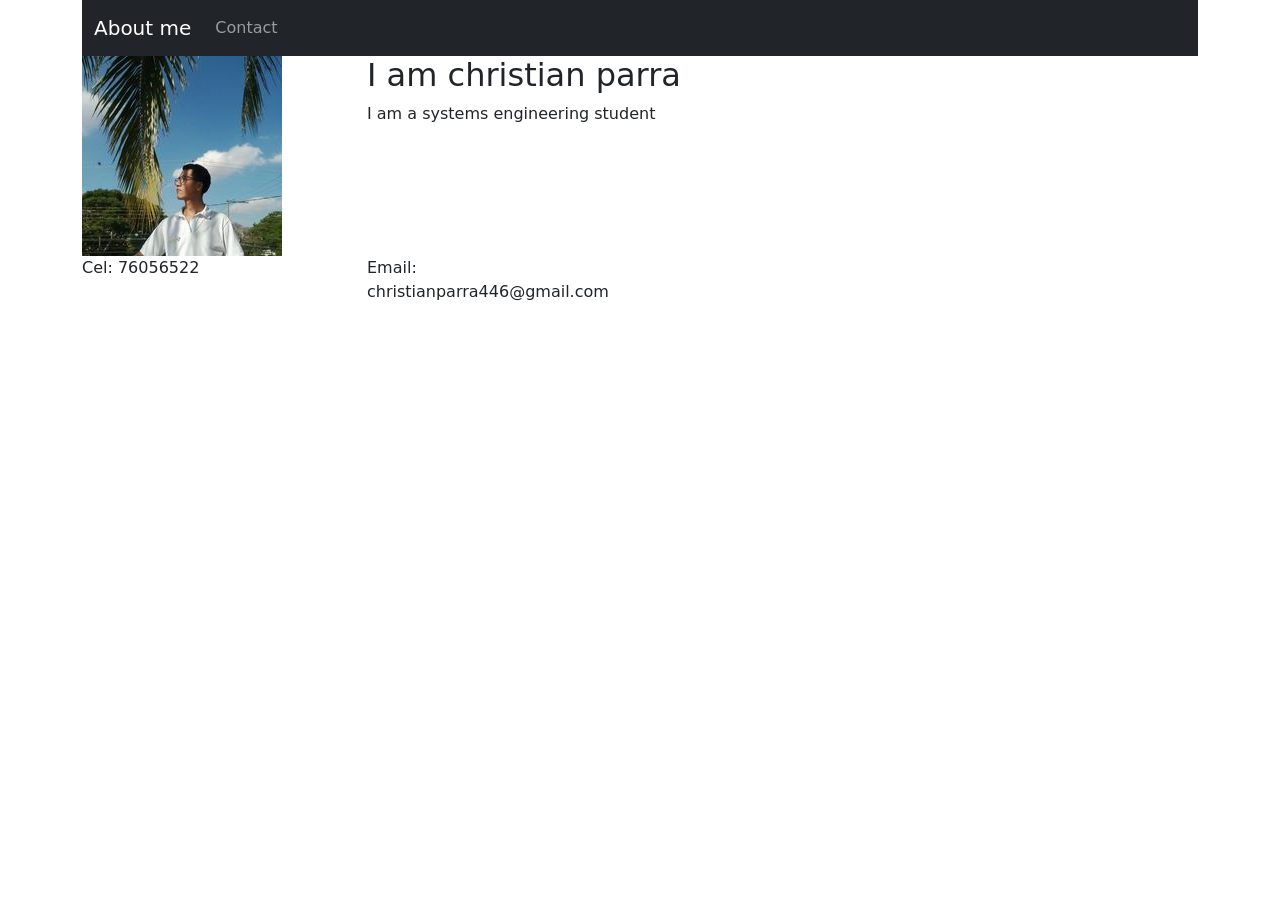
==== Index.Html @ 52265ee0 "my first commit" ====
<!DOCTYPE html>
 <html lang="en">
 <head>
     <meta charset="UTF-8">
     <meta name="viewport" content="width=device-width, initial-scale=1.0">
     <title>ABOUT ME</title>
     <link href="https://cdn.jsdelivr.net/npm/bootstrap@5.3.5/dist/css/bootstrap.min.css" rel="stylesheet" integrity="sha384-SgOJa3DmI69IUzQ2PVdRZhwQ+dy64/BUtbMJw1MZ8t5HZApcHrRKUc4W0kG879m7" crossorigin="anonymous">
     <link rel="stylesheet" href="styles.css">
 </head>
 <body>
     <div class="container">
         <nav class="navbar navbar-dark bg-dark navbar-expand-lg">
             <div class="container-fluid">
               <a class="navbar-brand" href="index.html">About me</a>
               <button class="navbar-toggler" type="button" data-bs-toggle="collapse" data-bs-target="#navbarNav" aria-controls="navbarNav" aria-expanded="false" aria-label="Toggle navigation">
                 <span class="navbar-toggler-icon"></span>
               </button>
               <div class="collapse navbar-collapse" id="navbarNav">
                 <ul class="navbar-nav">
                   <li class="nav-item">
                     <a class="nav-link" href="contact.html">Contact</a>
                   </li>
                 </ul>
               </div>
             </div>
         </nav>
           <div class="row">
             <div class="col-md-3 align-center">
                 <img src="coder2.png" alt="" 
                 srcset="" class="img img-responsive">
             </div>
             <div class="col-md-9">
                 <div class="row">
                     <div class="col-md-12">
                         <h2>I am christian parra</h2>
                         <p>I am a systems engineering student </p>
                     </div>
                 </div>
             </div>
           </div>
           <div class="row">
             <div class="col-md-3">
                 <p>Cel: 76056522</p>
             </div>
             <div class="col-md-3">
                 <p>Email: christianparra446@gmail.com</p>
             </div>
 
           </div>
     </div>
 
     <script src="https://cdn.jsdelivr.net/npm/bootstrap@5.3.5/dist/js/bootstrap.bundle.min.js" integrity="sha384-k6d4wzSIapyDyv1kpU366/PK5hCdSbCRGRCMv+eplOQJWyd1fbcAu9OCUj5zNLiq" crossorigin="anonymous"></script>
 </body>
 </html>
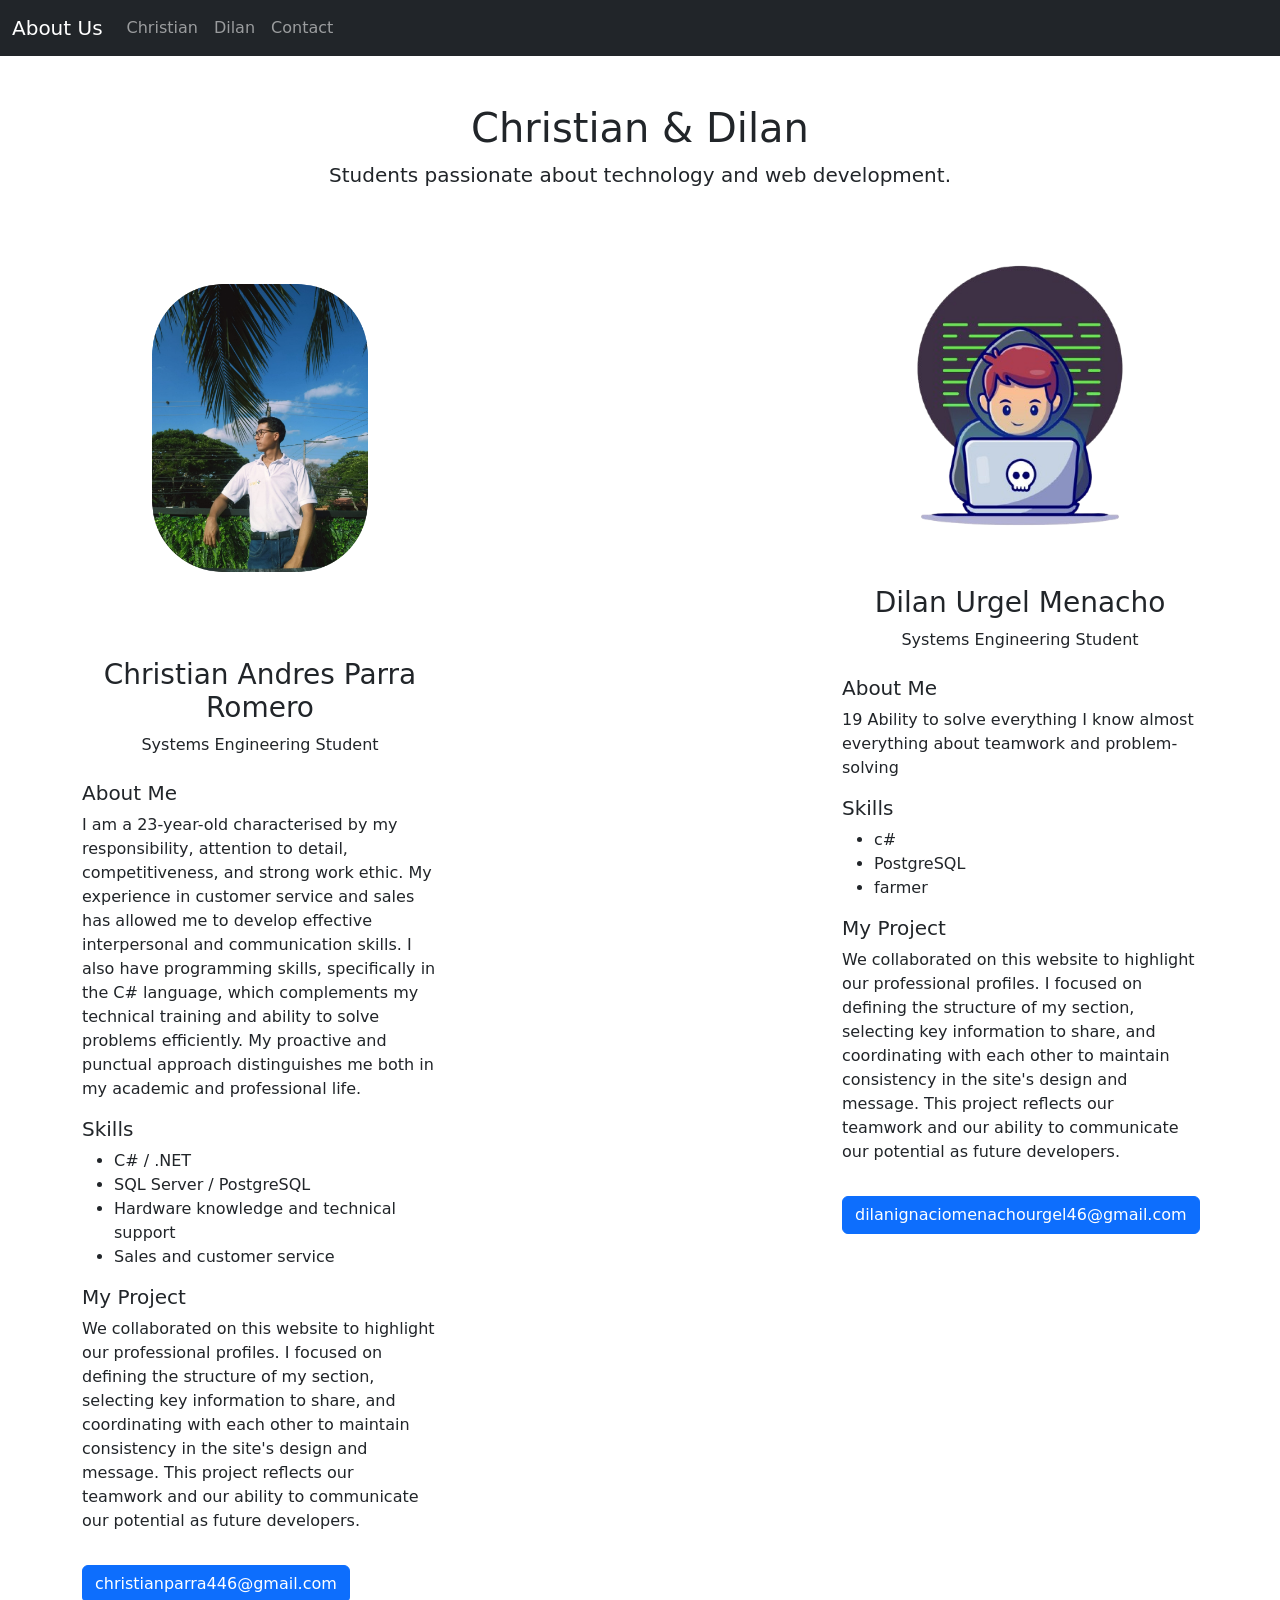
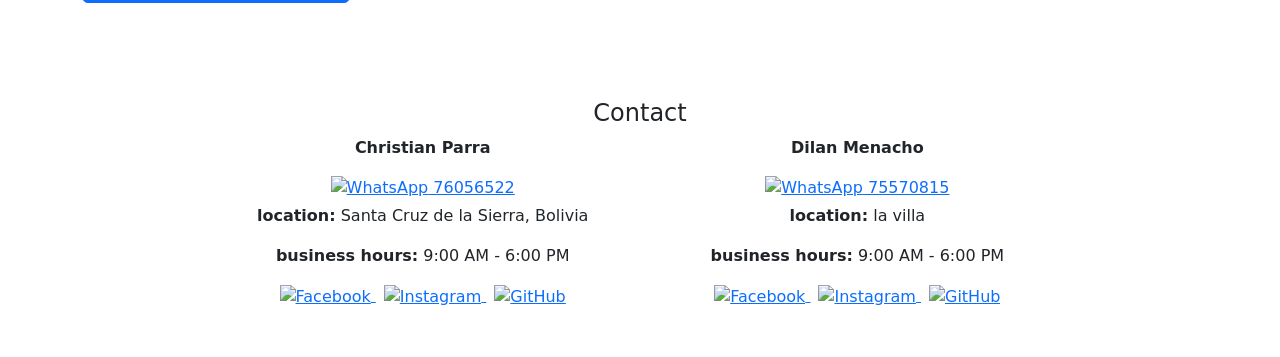
==== commit 1d714495: "Actualizacion en Index.Html" ====
--- a/Index.Html
+++ b/Index.Html
@@ -1,54 +1,167 @@
 <!DOCTYPE html>
- <html lang="en">
- <head>
-     <meta charset="UTF-8">
-     <meta name="viewport" content="width=device-width, initial-scale=1.0">
-     <title>ABOUT ME</title>
-     <link href="https://cdn.jsdelivr.net/npm/bootstrap@5.3.5/dist/css/bootstrap.min.css" rel="stylesheet" integrity="sha384-SgOJa3DmI69IUzQ2PVdRZhwQ+dy64/BUtbMJw1MZ8t5HZApcHrRKUc4W0kG879m7" crossorigin="anonymous">
-     <link rel="stylesheet" href="styles.css">
- </head>
- <body>
-     <div class="container">
-         <nav class="navbar navbar-dark bg-dark navbar-expand-lg">
-             <div class="container-fluid">
-               <a class="navbar-brand" href="index.html">About me</a>
-               <button class="navbar-toggler" type="button" data-bs-toggle="collapse" data-bs-target="#navbarNav" aria-controls="navbarNav" aria-expanded="false" aria-label="Toggle navigation">
-                 <span class="navbar-toggler-icon"></span>
-               </button>
-               <div class="collapse navbar-collapse" id="navbarNav">
-                 <ul class="navbar-nav">
-                   <li class="nav-item">
-                     <a class="nav-link" href="contact.html">Contact</a>
-                   </li>
-                 </ul>
-               </div>
-             </div>
-         </nav>
-           <div class="row">
-             <div class="col-md-3 align-center">
-                 <img src="coder2.png" alt="" 
-                 srcset="" class="img img-responsive">
-             </div>
-             <div class="col-md-9">
-                 <div class="row">
-                     <div class="col-md-12">
-                         <h2>I am christian parra</h2>
-                         <p>I am a systems engineering student </p>
-                     </div>
-                 </div>
-             </div>
-           </div>
-           <div class="row">
-             <div class="col-md-3">
-                 <p>Cel: 76056522</p>
-             </div>
-             <div class="col-md-3">
-                 <p>Email: christianparra446@gmail.com</p>
-             </div>
- 
-           </div>
-     </div>
- 
-     <script src="https://cdn.jsdelivr.net/npm/bootstrap@5.3.5/dist/js/bootstrap.bundle.min.js" integrity="sha384-k6d4wzSIapyDyv1kpU366/PK5hCdSbCRGRCMv+eplOQJWyd1fbcAu9OCUj5zNLiq" crossorigin="anonymous"></script>
- </body>
- </html>+<html lang="en">
+<head>
+  <meta charset="UTF-8" />
+  <meta name="viewport" content="width=device-width, initial-scale=1.0"/>
+  <title>About Us</title>
+  <link href="https://cdn.jsdelivr.net/npm/bootstrap@5.3.5/dist/css/bootstrap.min.css" rel="stylesheet"/>
+  <link rel="stylesheet" href="styles.css"/>
+</head>
+<body>
+  <nav class="navbar navbar-dark bg-dark navbar-expand-lg">
+    <div class="container-fluid">
+      <a class="navbar-brand" href="index.html">About Us</a>
+      <button class="navbar-toggler" type="button" data-bs-toggle="collapse" data-bs-target="#navbarNav">
+        <span class="navbar-toggler-icon"></span>
+      </button>
+      <div class="collapse navbar-collapse" id="navbarNav">
+        <ul class="navbar-nav">
+          <li class="nav-item">
+            <a class="nav-link" href="#about-christian">Christian</a>
+          </li>
+          <li class="nav-item">
+            <a class="nav-link" href="#about-dilan">Dilan</a>
+          </li>
+          <li class="nav-item">
+            <a class="nav-link" href="#contact">Contact</a>
+          </li>
+        </ul>
+      </div>
+    </div>
+  </nav>
+
+  <div class="container py-5">
+    <div class="text-center mb-4">
+      <h1>Christian & Dilan</h1>
+      <p class="lead">Students passionate about technology and web development.</p>
+    </div>
+
+    
+    <div class="row justify-content-between align-items-start text-center">
+      
+     
+      <div id="about-christian" class="col-md-4 person-card">
+        <img src="chris.png" alt="Christian" class="img-fluid rounded-circle profile-img">
+        <h3 class="mt-3">Christian Andres Parra Romero</h3>
+        <p>Systems Engineering Student</p>
+        
+        
+
+        <div class="section mt-4 text-start">
+          <h5 class="section-title">About Me</h5>
+          <p>I am a 23-year-old characterised by my responsibility, attention to detail, competitiveness, and strong work ethic. My experience in customer service and sales has allowed me to develop effective interpersonal and communication skills. I also have programming skills, specifically in the C# language, which complements my technical training and ability to solve problems efficiently. My proactive and punctual approach distinguishes me both in my academic and professional life.</p>
+
+          <h5 class="section-title">Skills</h5>
+          <ul>
+            <li>C# / .NET</li>
+            <li>SQL Server / PostgreSQL</li>
+            <li>Hardware knowledge and technical support</li>
+            <li>Sales and customer service</li>
+          </ul>
+
+          <h5 class="section-title">My Project</h5>
+          <p>We collaborated on this website to highlight our professional profiles. I focused on defining the structure of my section, selecting key information to share, and coordinating with each other to maintain consistency in the site's design and message. This project reflects our 
+            teamwork and our ability to communicate our potential as future developers.</p>
+
+        
+          <a href="https://mail.google.com/mail/?view=cm&to=christianparra446@gmail.com" target="_blank" class="btn btn-primary mt-3">
+            christianparra446@gmail.com
+          </a>
+          
+        </div>
+      </div>
+
+     
+      <div id="about-dilan" class="col-md-4 person-card dilan-fix">
+        <img src="dilan.png" alt="Dilan" class="img-fluid rounded-circle profile-img">
+        <h3 class="mt-3">Dilan Urgel Menacho</h3>
+        <p>Systems Engineering Student</p>
+    
+        
+
+        <div class="section mt-4 text-start">
+          <h5 class="section-title">About Me</h5>
+          <p>19 Ability to solve everything
+            I know almost everything about teamwork and problem-solving</p>
+
+          <h5 class="section-title">Skills</h5>
+          <ul>
+            <li>c#</li>
+            <li>PostgreSQL</li>
+            <li>farmer</li>
+          </ul>
+
+          <h5 class="section-title">My Project</h5>
+          <p> We collaborated on this website to highlight our professional profiles. I focused on defining the structure of my section, selecting key information to share, and coordinating with each other to maintain consistency in the site's design and message. This project reflects our teamwork and our ability 
+            to communicate our potential as future developers.</p>
+
+          
+          <a href="https://mail.google.com/mail/?view=cm&to=dilanignaciomenachourgel46@gmail.com" target="_blank" class="btn btn-primary mt-3">
+            dilanignaciomenachourgel46@gmail.com 
+          </a>
+                  </div>
+      </div>
+    </div>
+  </div>
+
+  
+  <div id="contact" class="section text-center my-5">
+    <h4 class="section-title">Contact</h4>
+    <div class="row justify-content-center">
+      
+     
+      <div class="col-md-4">
+        <p><strong>Christian Parra</strong></p>
+        <a href="https://wa.me/59176056522" target="_blank" class="d-block mb-1">
+          <img src="https://img.icons8.com/color/48/000000/whatsapp--v1.png" width="24" alt="WhatsApp">
+          76056522
+        </a>
+        <p><strong>location:</strong> Santa Cruz de la Sierra, Bolivia</p>
+        <p><strong>business hours:</strong> 9:00 AM - 6:00 PM</p>
+        <div class="social-links mt-2">
+          <a href="https://www.facebook.com/cristian.parraromero.7" target="_blank">
+            <img src="https://img.icons8.com/color/48/000000/facebook-new.png" width="24" alt="Facebook">
+          </a>
+          <a href="https://www.instagram.com/christian_p.r/" target="_blank" class="ms-2">
+            <img src="https://img.icons8.com/color/48/000000/instagram-new.png" width="24" alt="Instagram">
+          </a>
+          <a href="https://github.com/christian446/aboutme" target="_blank" class="ms-2">
+            <img src="https://img.icons8.com/ios-glyphs/30/ffffff/github.png" width="24" alt="GitHub">
+          </a>
+        </div>
+      </div>
+  
+      
+      <div class="col-md-4">
+        <p><strong>Dilan Menacho</strong></p>
+        <a href="https://wa.me/59175570815" target="_blank" class="d-block mb-1">
+          <img src="https://img.icons8.com/color/48/000000/whatsapp--v1.png" width="24" alt="WhatsApp">
+          75570815
+        </a>
+        <p><strong>location:</strong> la villa</p>
+        <p><strong>business hours:</strong> 9:00 AM - 6:00 PM</p>
+        <div class="social-links mt-2">
+          <a href="https://facebook.com/usuario_dilan" target="_blank">
+            <img src="https://img.icons8.com/color/48/000000/facebook-new.png" width="24" alt="Facebook">
+          </a>
+          <a href="https://www.instagram.com/dylxn.myers?igsh=dGRoMG1yNjF0Y2Ro" target="_blank" class="ms-2">
+            <img src="https://img.icons8.com/color/48/000000/instagram-new.png" width="24" alt="Instagram">
+          </a>
+          <a href="https://github.com/usuario_dilan" target="_blank" class="ms-2">
+            <img src="https://img.icons8.com/ios-glyphs/30/ffffff/github.png" width="24" alt="GitHub">
+          </a>
+        </div>
+      </div>
+  
+    </div>
+  </div>
+
+  <script src="https://cdn.jsdelivr.net/npm/bootstrap@5.3.5/dist/js/bootstrap.bundle.min.js"></script>
+  <style>
+
+  </style>
+</body>
+</html>
+
+  
+
